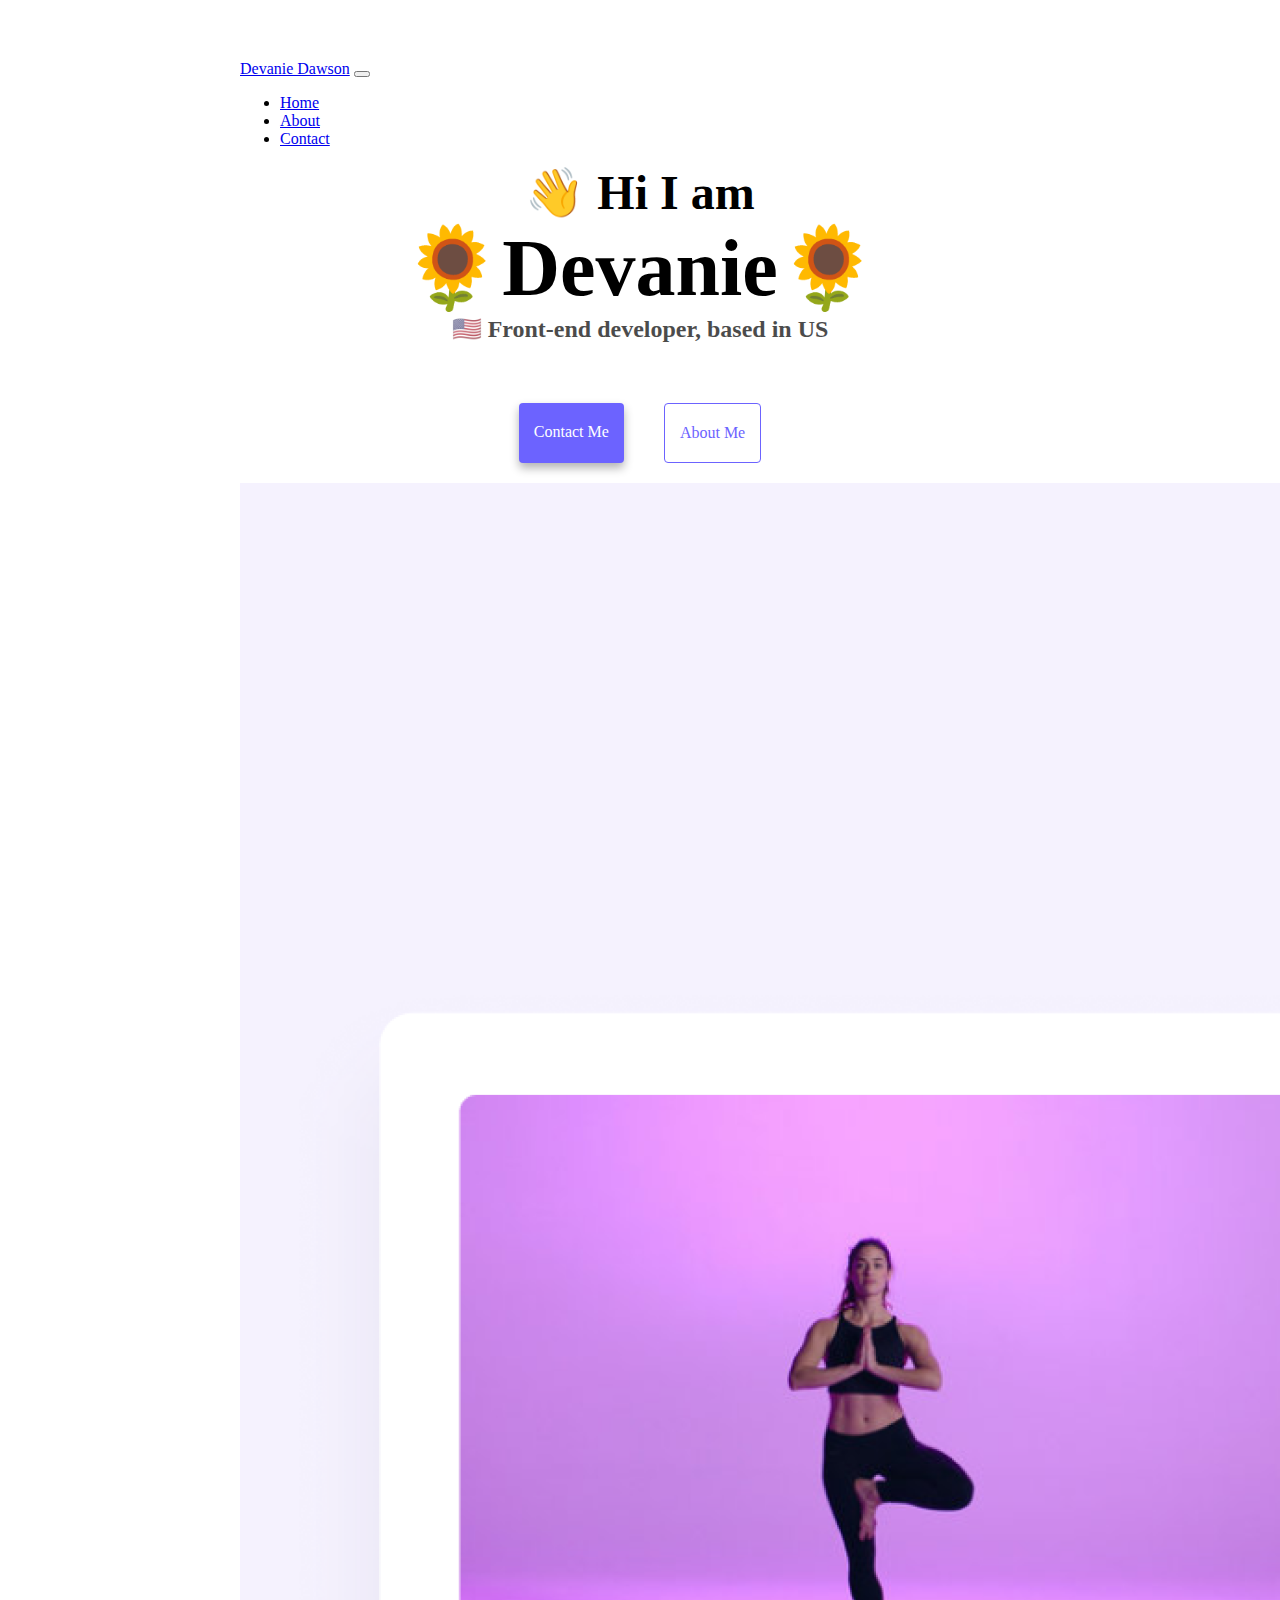
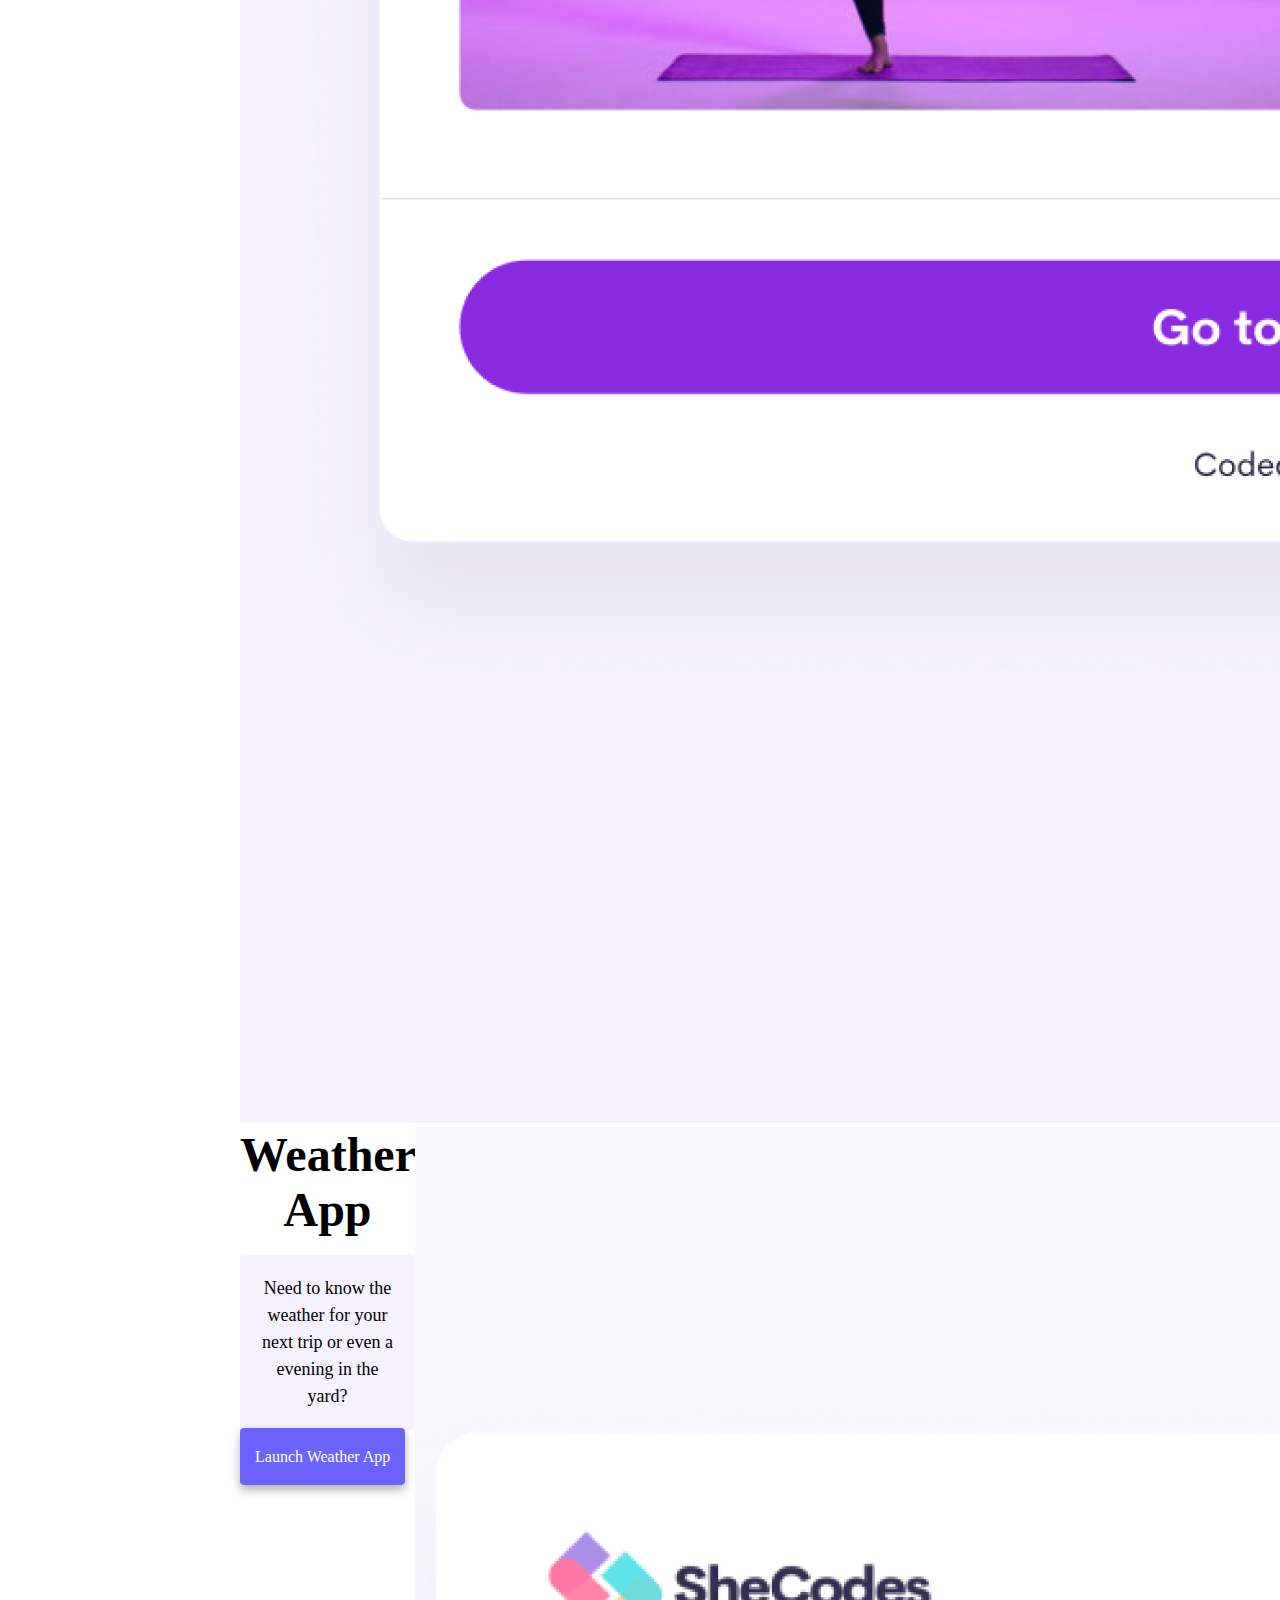
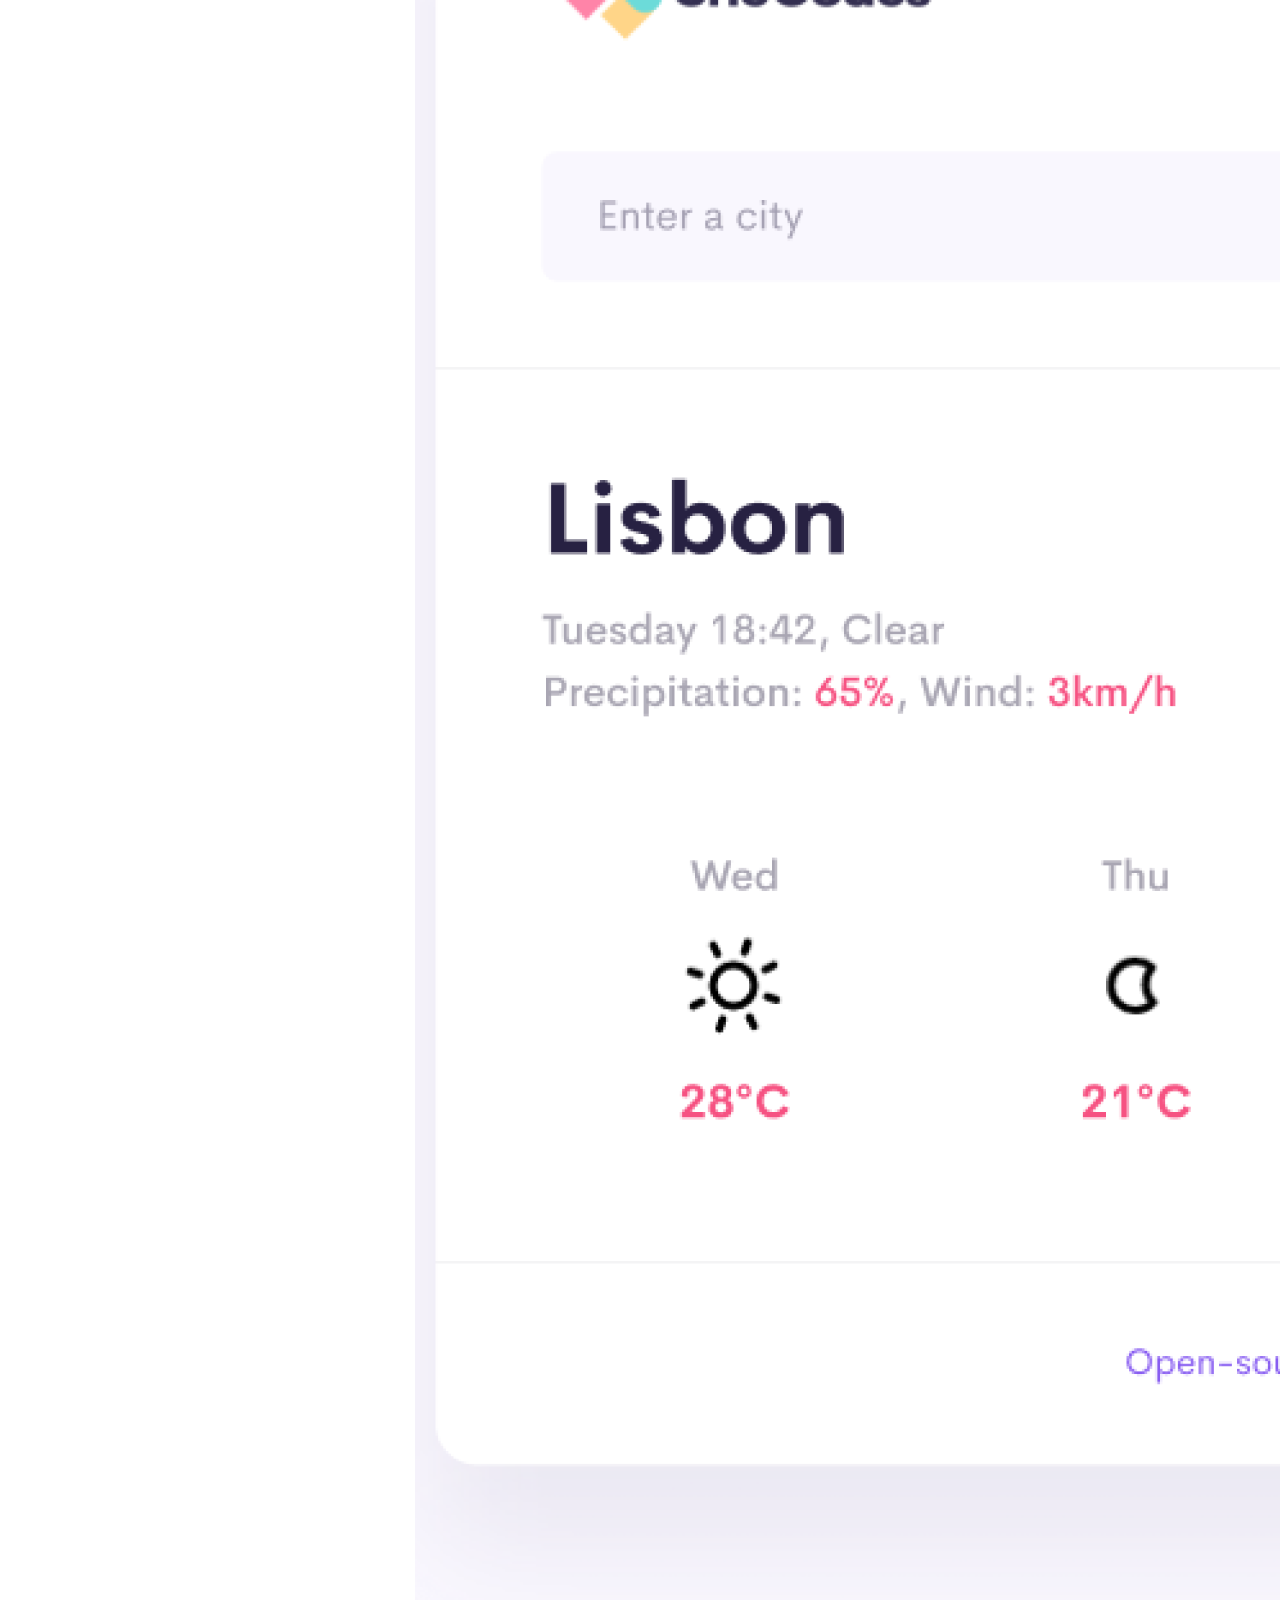
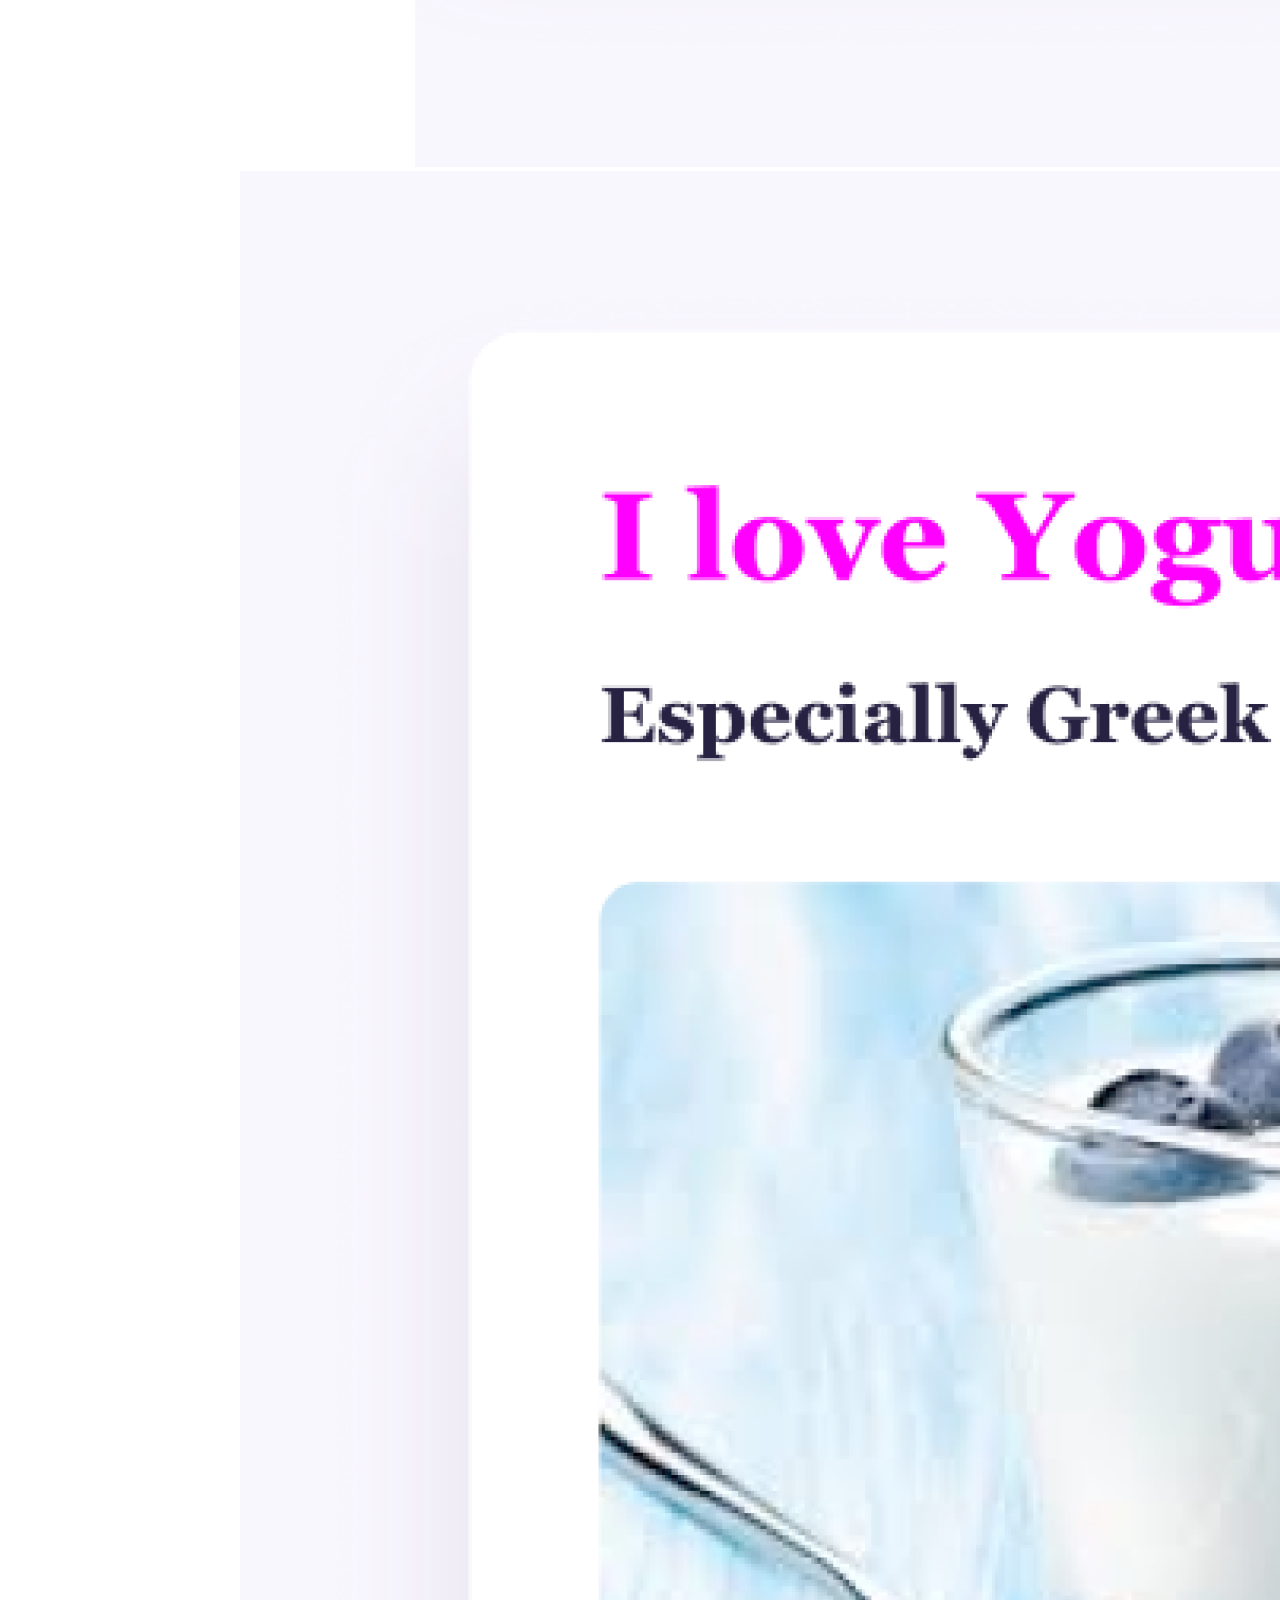
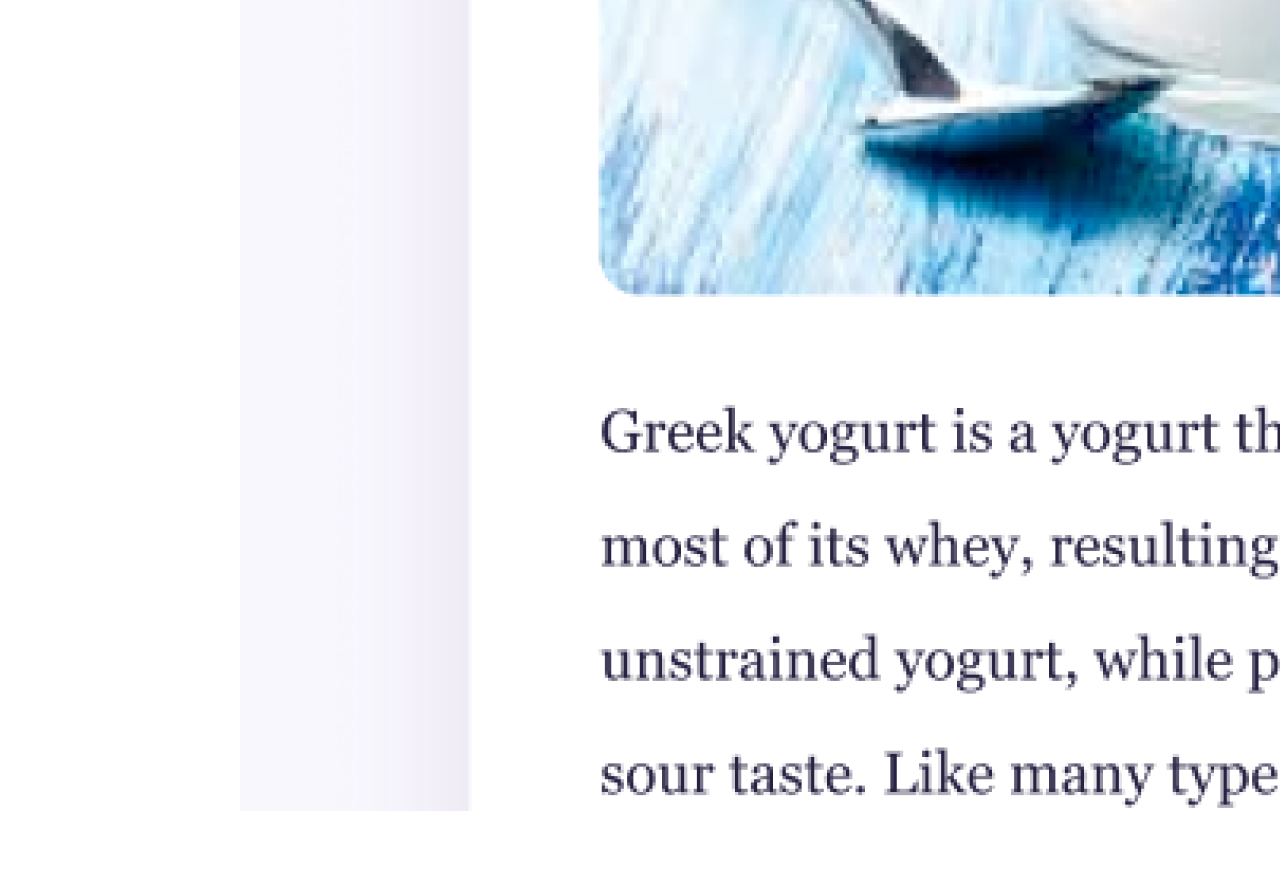
==== index.html @ 9e0701d5 "Created initial folder structure" ====
<!DOCTYPE html>
<html lang="en">
  <head>
    <meta charset="UTF-8" />
    <meta http-equiv="X-UA-Compatible" content="IE=edge" />
    <meta name="viewport" content="width=device-width, initial-scale=1.0" />
    <title>Devanie</title>
    <link
      href="https://cdn.jsdelivr.net/npm/bootstrap@5.1.3/dist/css/bootstrap.min.css"
      rel="stylesheet"
      integrity="sha384-1BmE4kWBq78iYhFldvKuhfTAU6auU8tT94WrHftjDbrCEXSU1oBoqyl2QvZ6jIW3"
      crossorigin="anonymous"
    />
    <script
      src="https://cdn.jsdelivr.net/npm/bootstrap@5.1.3/dist/js/bootstrap.bundle.min.js"
      integrity="sha384-ka7Sk0Gln4gmtz2MlQnikT1wXgYsOg+OMhuP+IlRH9sENBO0LRn5q+8nbTov4+1p"
      crossorigin="anonymous"
    ></script>
    <link rel="stylesheet" href="/css/style.css" />
  </head>
  <body>
    <nav class="navbar navbar-expand-lg navbar-light bg-light fixed-top">
      <div class="container-fluid">
        <a class="navbar-brand" href="#">Devanie Dawson</a>
        <button
          class="navbar-toggler"
          type="button"
          data-bs-toggle="collapse"
          data-bs-target="#navbarNav"
          aria-controls="navbarNav"
          aria-expanded="false"
          aria-label="Toggle navigation"
        >
          <span class="navbar-toggler-icon"></span>
        </button>
        <div class="collapse navbar-collapse" id="navbarNav">
          <ul class="navbar-nav">
            <li class="nav-item">
              <a class="nav-link active" aria-current="page" href="index.html">Home</a>
            </li>
            <li class="nav-item">
              <a class="nav-link" href="about.html">About</a>
            </li>
            <li class="nav-item">
              <a class="nav-link" href="about.html#contact">Contact</a>
            </li>
          </ul>
        </div>
      </div>
    </nav>
    <h2>👋 Hi I am</h2>
    <h1>🌻Devanie🌻</h1>
    <h3>🇺🇸 Front-end developer, based in US</h3>
    <div class="navigation-links mb-4">
      <a href="about.html#contact" class="contact-link">Contact me</a>
      <a href="about.html" class="about-link">About me</a>
    </div>

    <div class="container">
      <div class="row">
        <div class="col-md-6">
          <img src="images/yoga.png" class="img-fluid" />
        </div>
        <div class="col-md-6">
          <h2 class="mb-2">Yoga App</h2>
          <p>
            Interested in full body movement?? Well look no further! Yoga helps
            elongate the body as well as the mind🧘‍♀️
          </p>
          <div class="mt-4 mb-4">
            <a href="#" class="primary-link">Launch Yoga App</a>
        </div>
      </div>
    </div>

    <div class="container">
      <div class="row mt-4">
        <div class="col-md-6">
          <h2>Weather App</h2>
          <p>
            Need to know the weather for your next trip or even a evening in the
            yard?
          </p>
          <div class="mt-4 mb-4">
            <a href="#" class="primary-link">Launch Weather App</a>
          </div>
        </div>

        <div class="col-md-6">
          <img src="images/weather.png" class="img-fluid" />
        </div>
      </div>
    </div>
    <div class="container">
      <div class="row mt-4">
        <div class="col-md-6">
          <img src="images/yogurt.png" class="img-fluid" />
        </div>
        <div class="col-md-6">
          <h2>Yogurt App</h2>
          <p>
            Are you a yogurt lover? What's your favorite flavor? Discover favs &
            new flavors to enjoy here!
          </p>
          <div class="mt-4 mb-4">
            <a href="#" class="primary-link">Launch Yogurt App</a>
          </div>
        </div>
      </div>
    </div>
  </body>
</html>
---- css/style.css ----
:root {
    --primary-color: #6c63ff;
    --secondary-color: #f5f2fe;
    --box-shadow: 0 5px 10px rgba(0, 0, 0, 0.3);
  }
  
  body {
    margin: 60px auto;
    max-width: 800px;
  }
  
  h1,
  h2,
  h3 {
    text-align: center;
    margin: 0;
  }
  
  h1 {
    font-size: 80px;
  }
  
  h2 {
    font-size: 48px;
  }
  
  h3 {
    font-size: 24px;
    opacity: 0.7;
  }
  
  p {
    background: var(--secondary-color);
    padding: 20px;
    border-radius: 4px;
    font-size: 18px;
    line-height: 1.5;
    text-align: center;
  }
  
  .navigation-links {
    display: flex;
    margin-top: 40px;
    justify-content: center;
  }
  
  .navigation-links a {
    margin: 20px;
    border-radius: 4px;
    padding: 20px 15px;
    text-decoration: none;
    text-transform: capitalize;
  }
  
  .contact-link {
    background: var(--primary-color);
    box-shadow: var(--box-shadow);
    color: white;
  }
  
  .about-link {
    color: var(--primary-color);
    border: 1px solid var(--primary-color);
  }
  
  .homepage-link {
    color: var(--primary-color);
    text-align: center;
    display: block;
  }
  
  .about-paragraphs {
    display: flex;
    margin: 30px 0;
  }
  
  .about-paragraphs p {
    margin: 10px;
  }
  
  .email-link {
    display: flex;
    justify-content: center;
    color: var(--primary-color);
    font-size: 28px;
    text-decoration: none;
  }
  
  .email-link:hover {
    text-decoration: underline;
  }
  
  .row {
    display: flex;
  }
  
  .primary-link {
    border-radius: 4px;
    padding: 20px 15px;
    text-decoration: none;
    text-transform: capitalize;
    background: var(--primary-color);
    box-shadow: var(--box-shadow);
    color: white;
  }
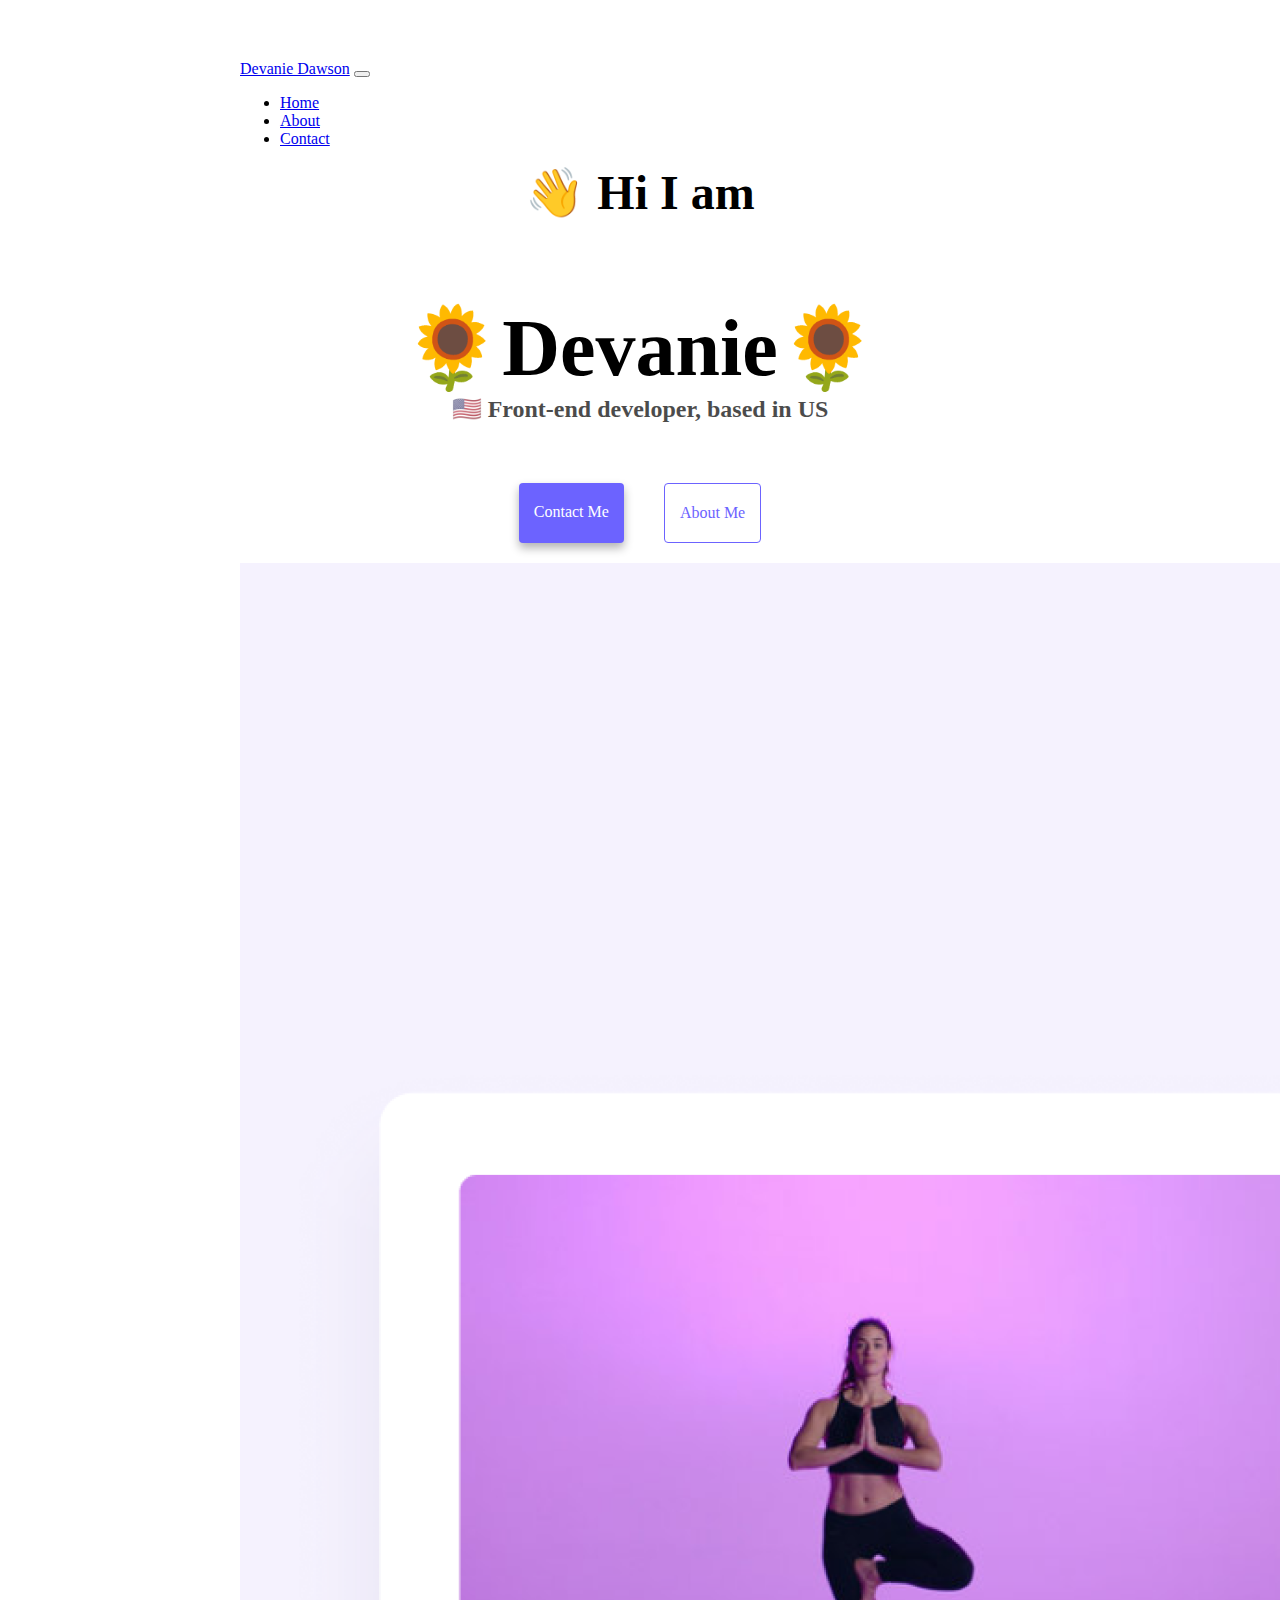
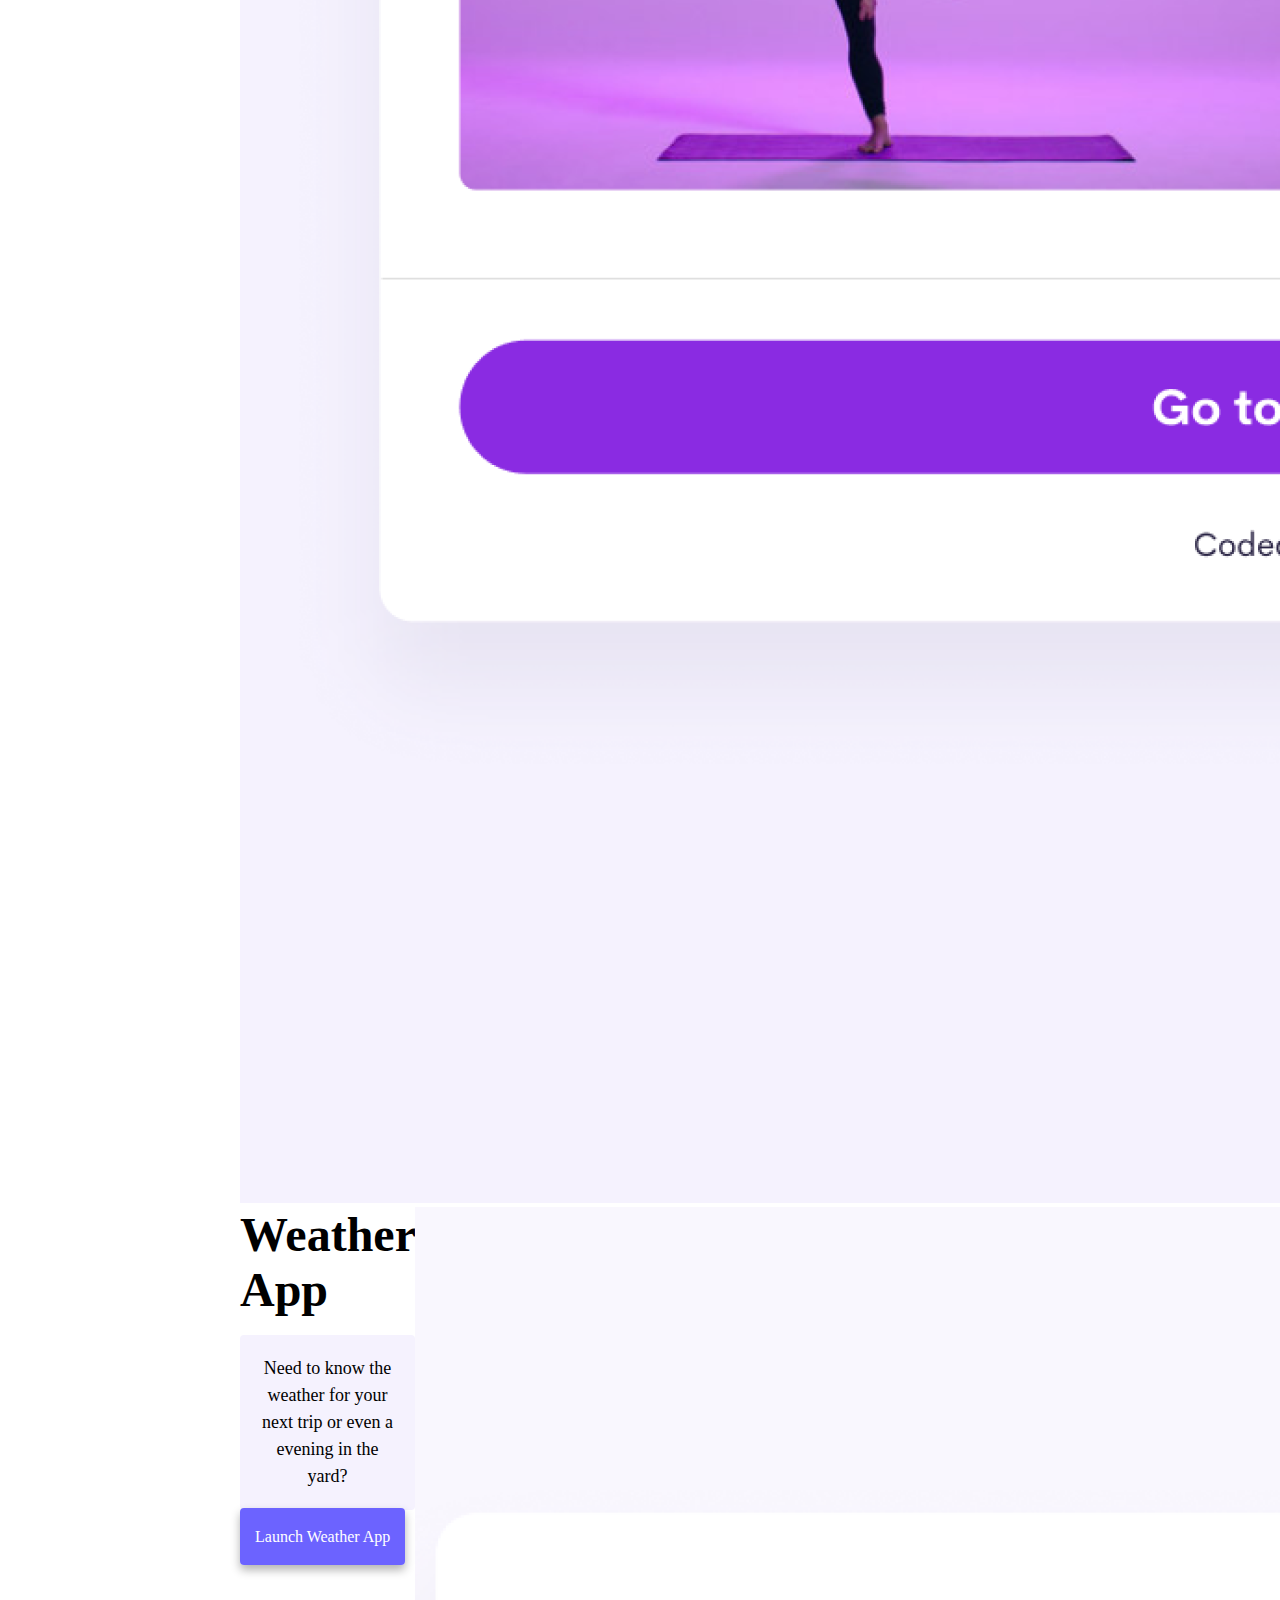
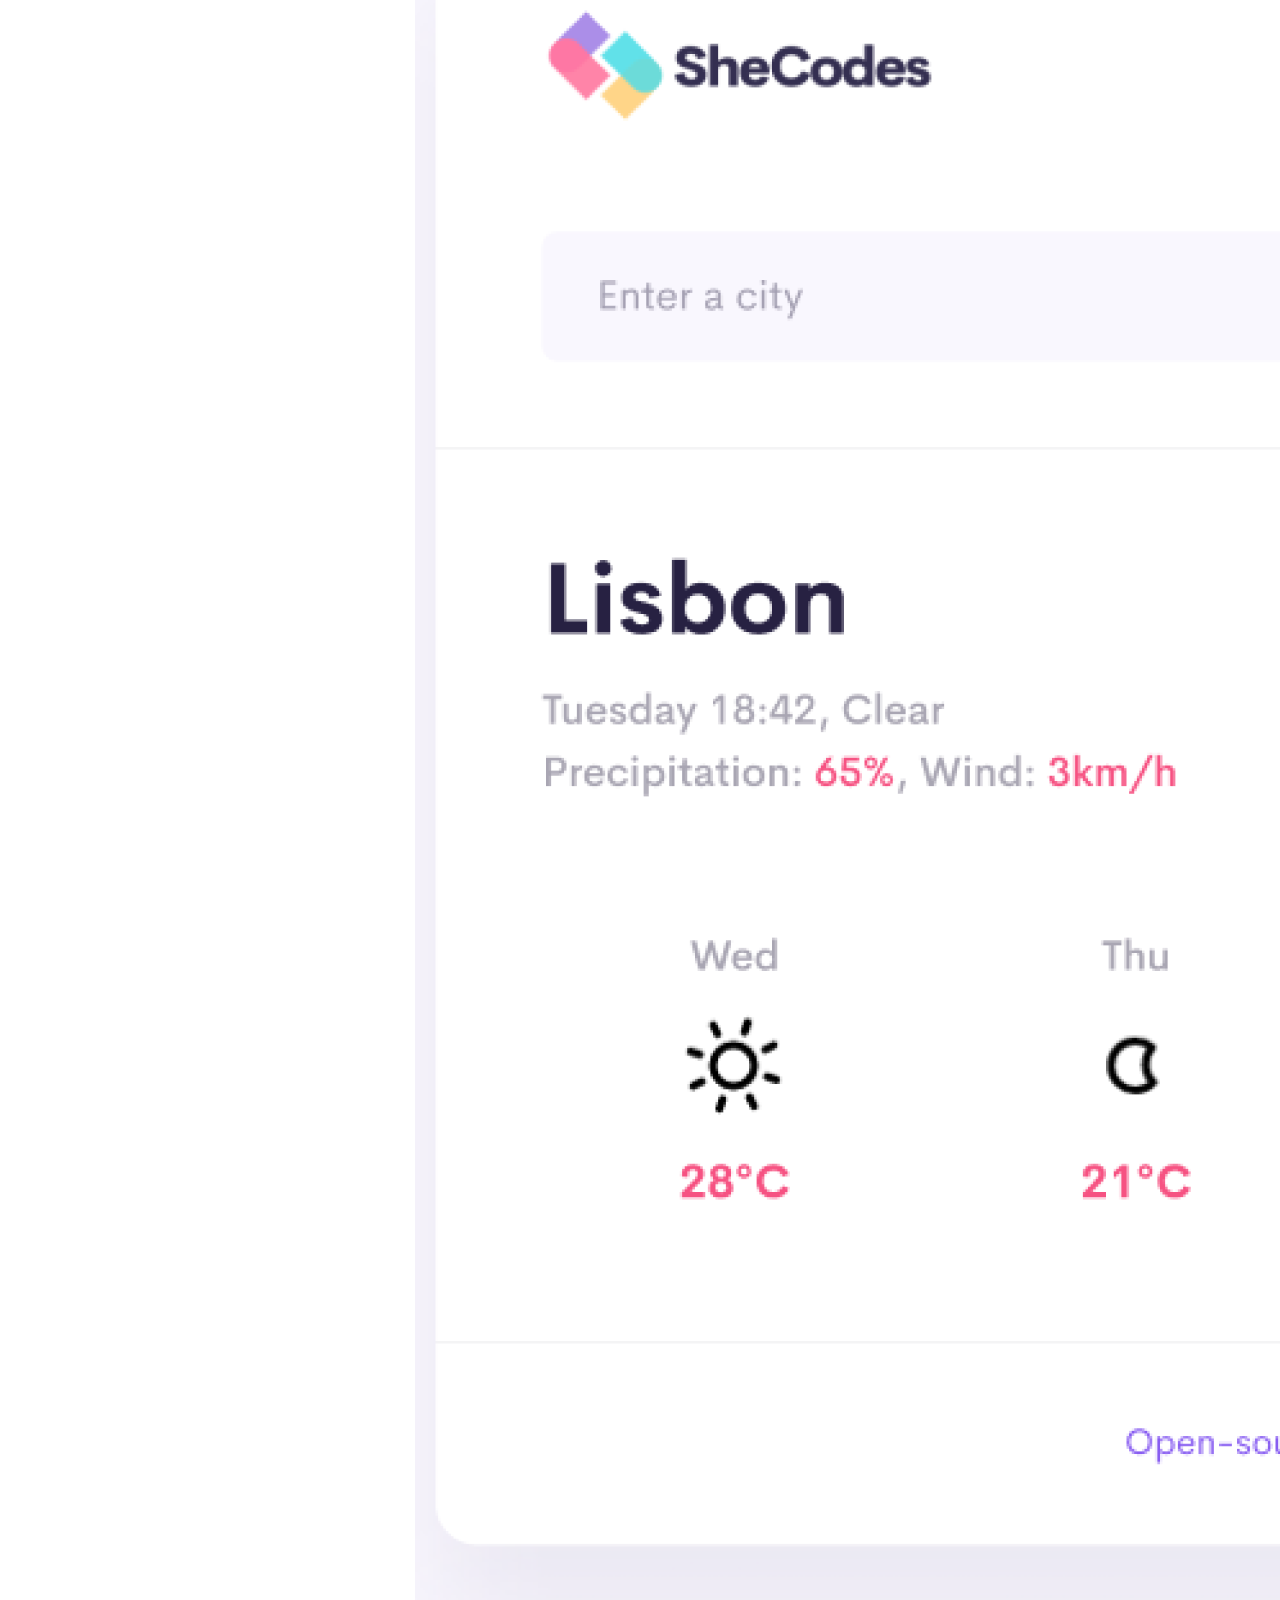
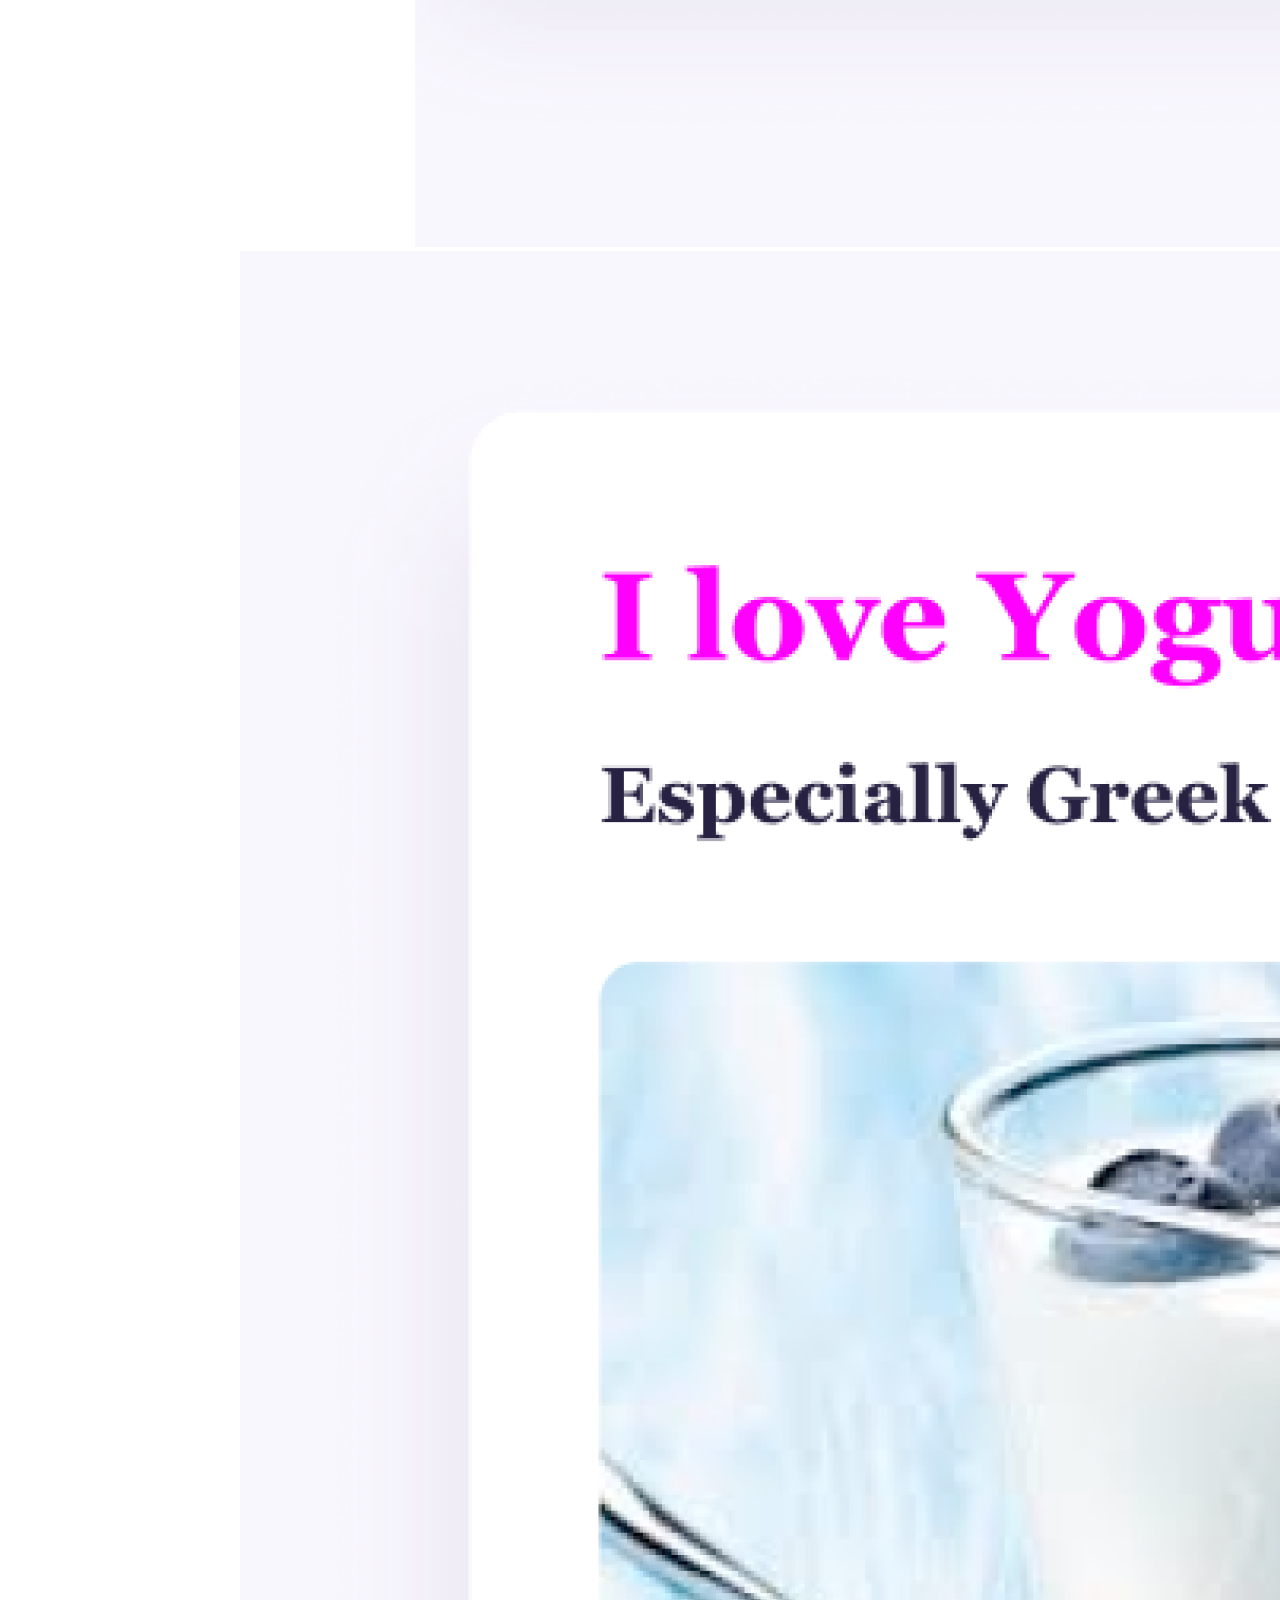
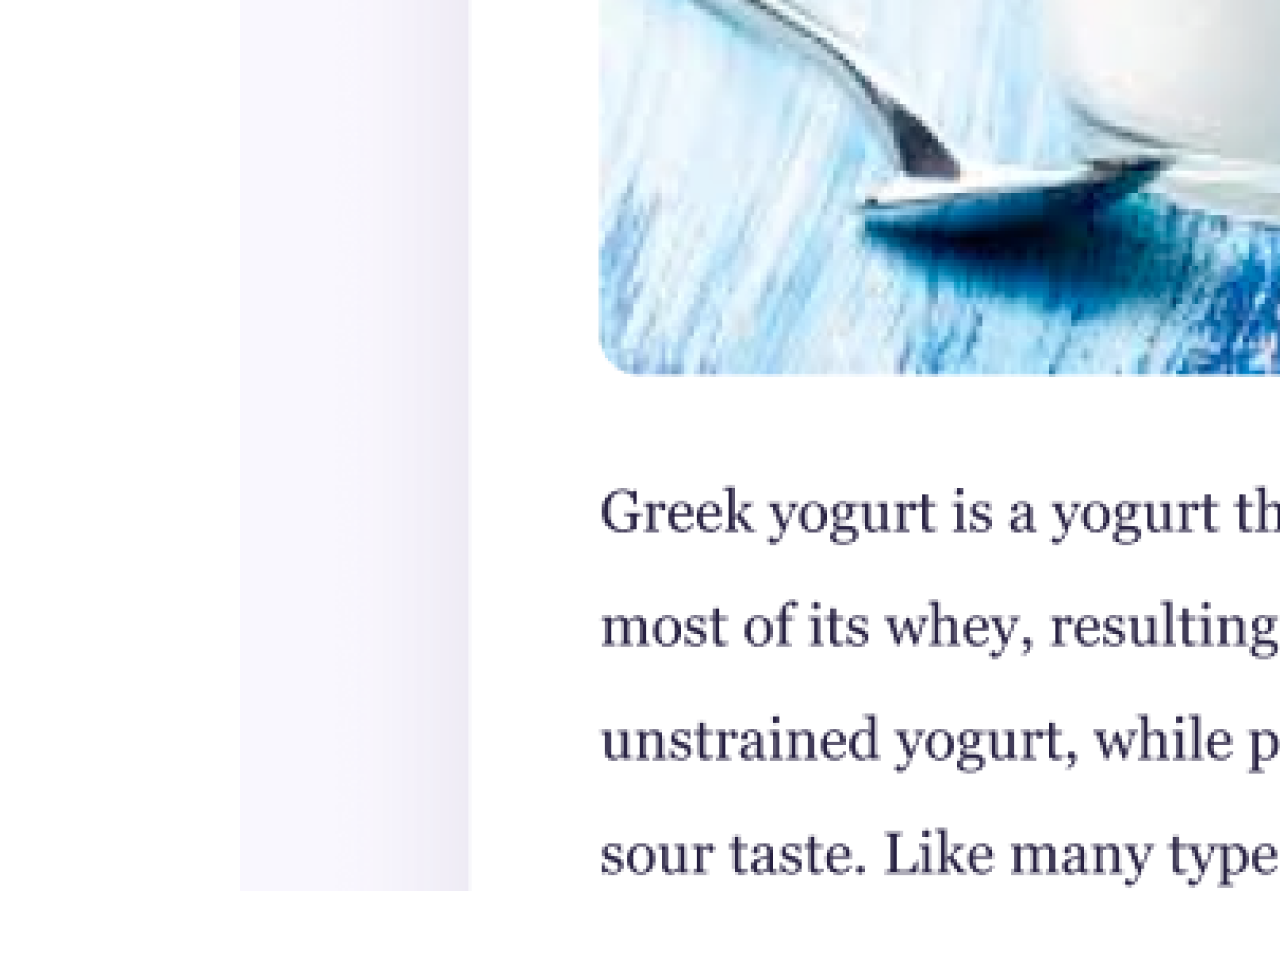
==== commit 5577a118: "made changes to the title; added meta description as well" ====
--- a/index.html
+++ b/index.html
@@ -2,9 +2,10 @@
 <html lang="en">
   <head>
     <meta charset="UTF-8" />
+    <meta name="description" content="An introduction project page for Devanie D.">
     <meta http-equiv="X-UA-Compatible" content="IE=edge" />
     <meta name="viewport" content="width=device-width, initial-scale=1.0" />
-    <title>Devanie</title>
+    <title>Welcome to the world of Devanie D.</title>
     <link
       href="https://cdn.jsdelivr.net/npm/bootstrap@5.1.3/dist/css/bootstrap.min.css"
       rel="stylesheet"
@@ -16,7 +17,7 @@
       integrity="sha384-ka7Sk0Gln4gmtz2MlQnikT1wXgYsOg+OMhuP+IlRH9sENBO0LRn5q+8nbTov4+1p"
       crossorigin="anonymous"
     ></script>
-    <link rel="stylesheet" href="/css/style.css" />
+    <link rel="stylesheet" href="/css/style.css">
   </head>
   <body>
     <nav class="navbar navbar-expand-lg navbar-light bg-light fixed-top">
--- a/css/style.css
+++ b/css/style.css
@@ -12,12 +12,14 @@
   h1,
   h2,
   h3 {
-    text-align: center;
+    display: flex;
+    justify-content: center;
     margin: 0;
   }
   
   h1 {
     font-size: 80px;
+    margin-top: 10%
   }
   
   h2 {
@@ -56,11 +58,13 @@
     background: var(--primary-color);
     box-shadow: var(--box-shadow);
     color: white;
+    text-align: center;
   }
   
   .about-link {
     color: var(--primary-color);
     border: 1px solid var(--primary-color);
+    text-align: center;
   }
   
   .homepage-link {
